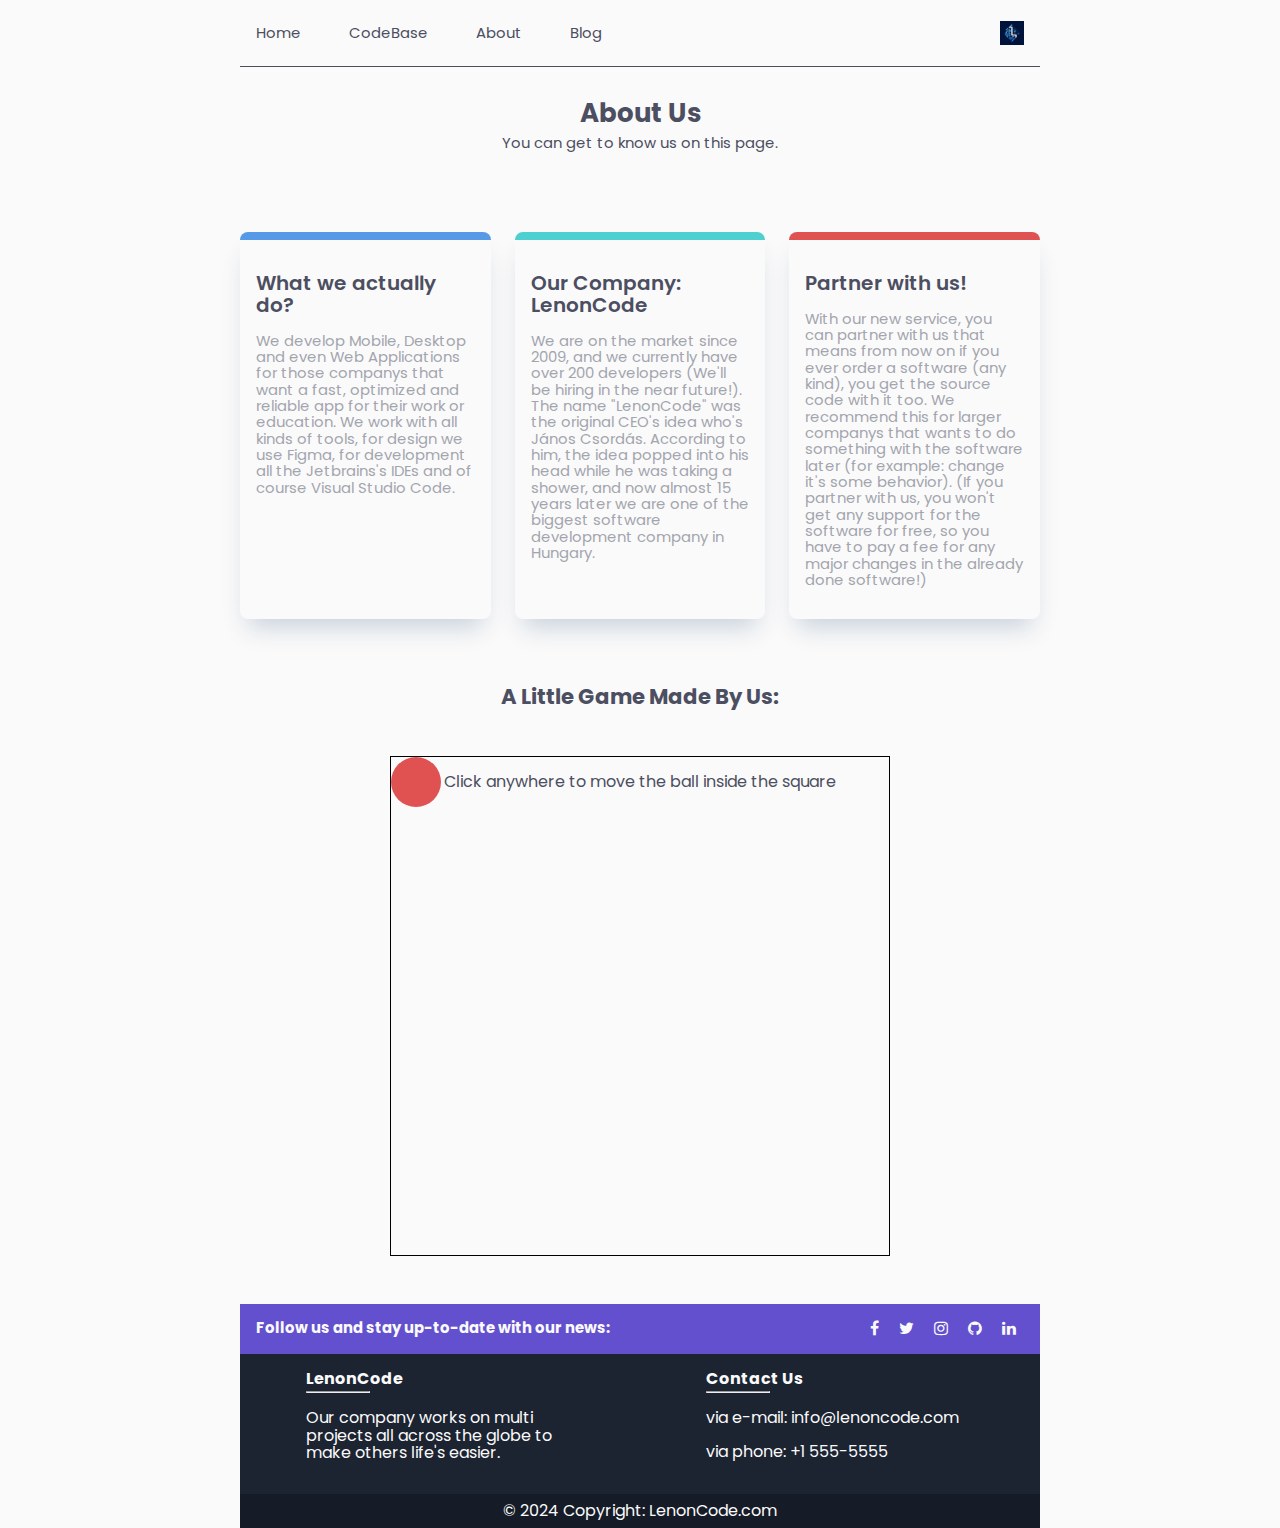
==== subpages/about.html @ 510f9de5 "about.html is done" ====
<!DOCTYPE html>
<html lang="en">
<head>
    <meta charset="UTF-8">
    <meta name="viewport" content="width=device-width, initial-scale=1.0">
    <link rel="stylesheet" href="https://cdnjs.cloudflare.com/ajax/libs/font-awesome/4.7.0/css/font-awesome.min.css">
    <link rel="icon" type="image/x-icon" href="../assets/icons/favicon.jpg">
    <title>LenonCode - About Us</title>
    <link rel="stylesheet" href="../css/style.css">
</head>
<body>
    <header>
        <ul class="wrapper">
            <li><a href="../index.html">Home</a></li>
            <li><a href="#">CodeBase</a></li>
            <li><a href="about.html">About</a></li>
            <li><a href="#">Blog</a></li>
            <img src="../assets/icons/favicon.jpg" alt="">
        </ul>
    </header>
    <main>
        <div class="aboutpage-main-title">
            <h1>About Us</h1>
            <p>You can get to know us on this page.</p>
        </div>
        <div class="aboutpage-main-page">
            <div class="us-col">
                <h2>What we actually do?</h2>
                <p>We develop Mobile, Desktop and even Web Applications for those companys that want a fast, optimized and reliable app for their work or education. We work with all kinds of tools, for design we use Figma, for development all the Jetbrains's IDEs and of course Visual Studio Code.</p>
            </div>
            <div class="us-col">
                <h2>Our Company: LenonCode</h2>
                <p>We are on the market since 2009, and we currently have over 200 developers (We'll be hiring in the near future!). The name "LenonCode" was the original CEO's idea who's János Csordás. According to him, the idea popped into his head while he was taking a shower, and now almost 15 years later we are one of the biggest software development company in Hungary.</p>
            </div>
            <div class="us-col">
                <h2>Partner with us!</h2>
                <p>With our new service, you can partner with us that means from now on if you ever order a software (any kind), you get the source code with it too. We recommend this for larger companys that wants to do something with the software later (for example: change it's some behavior). (If you partner with us, you won't get any support for the software for free, so you have to pay a fee for any major changes in the already done software!)</p>
            </div>
        </div>
        <div class="little-game-title">
            <h2>A Little Game Made By Us:</h2>
        </div>
        <div class="game-square">
            <p>Click anywhere to move the ball inside the square</p>
            <div id="foo" class="ball"></div>
        </div>
    </main>

    <footer>
        <div class="footer-title">
            <div class="footer-main-title">
                <h4>Follow us and stay up-to-date with our news:</h4>
            </div>
            <div class="social-media-icons">
                <a href="#"><i class="fa fa-facebook"></i></a>
                <a href="#"><i class="fa fa-twitter"></i></a>
                <a href="#"><i class="fa fa-instagram"></i></a>
                <a href="#"><i class="fa fa-github"></i></a>
                <a href="#"><i class="fa fa-linkedin"></i></a>
            </div>
        </div>
        <div class="footers">
            <div class="footer">
                <h4>LenonCode</h4>
                <hr>
                <p>Our company works on multi projects all across the globe to make others life's easier.</p>
            </div>
            <div class="footer2">
                <h4>Contact Us</h4>
                <hr>
                <p>via e-mail: info@lenoncode.com</p>
                <p>via phone: +1 555-5555</p>
            </div>
        </div>
        <div class="footer-bottom">
            <p>&copy; 2024 Copyright: LenonCode.com</p>
        </div>
    </footer>

    <script src="../scripts/aboutpage.js"></script>
</body>
</html>
---- css/style.css ----
@import url('https://fonts.googleapis.com/css2?family=Poppins:ital,wght@0,200;0,400;0,600;1,200;1,400&display=swap');

/* All-in-one CSS */

:root{
    /* Betűstílusok */
    --ff: 'Poppins', sans-serif;
    --ff-light: 200;
    --ff-normal: 400;
    --ff-bold: 600;

    /* Betűméretek */
    --fs-400: 0.9275rem;
    --fs-500: 1.25rem;
    --fs-550: 1.325rem;
    --fs-600: 1.625rem;
    --fs-900: 2.5rem;

    /* Színek */
    --clr-neutral-900: hsl(234, 12%, 34%);
    --clr-neutral-400: hsl(229, 6%, 66%);
    --clr-neutral-100: hsl(0, 0%, 98%);

    --clr-teal: hsl(180, 58%, 56%);
    --clr-red: hsl(0, 70%, 60%);
    --clr-blue: hsl(212, 75%, 62%);
    --clr-yellow: hsl(34, 89%, 65%);
    --clr-purple: hsl(249, 56%, 56%);
    --clr-blackish: hsl(219, 28%, 12%);
    --clr-grayish: hsl(220, 27%, 15%);


    /* Méretek */
    --mx-width: 800px;
}

/* index.html Content */

/* Alapok */

*,
*::before,
*::after{
    box-sizing: border-box;
    user-select: none;
}

html {
    font-family: var(--ff);
    font-weight: var(--ff-normal);
    color: var(--clr-neutral-900);
}

body{
    margin: 0;
    padding: 0;
    background: var(--clr-neutral-100);
    line-height: 1.1;
    overflow-x: hidden;
}

/* Navigációs Sáv */

.wrapper{
    --ml-1: 1rem;

    border-bottom: 1px solid var(--clr-neutral-900);
    padding-inline: 0;
    padding-block: 1.3rem;
    max-width: var(--mx-width);
    margin-inline: auto;
    margin-block: 0;
    display: flex;
    gap: 2rem;
    list-style-type: none;
    justify-content: flex-start;
    align-items: center;
}

.wrapper a{
    margin-left: var(--ml-1);
    font-size: var(--fs-400);
    color: var(--clr-neutral-900);
    text-decoration: none;
    transition: 0.2s ease-in;
}

.wrapper a:hover{
    color: var(--clr-teal);
    transition: 0.2s ease-out;
}

.wrapper > img{
    max-width: 1.5rem;
    margin-left: auto;
    margin-right: var(--ml-1);
}

@media (max-width: 450px) {
    .wrapper {
        justify-content: center;
    }

    .wrapper a {
        margin-left: 0;
    }

    .wrapper > img {
        display: none;
    }
}

/* Main Rész */

main{
    margin-inline: auto;
    max-width: var(--mx-width);
}

.main-title{
    text-align: center;
    margin: auto auto 3rem auto;
    font-size: var(--fs-550);
    color: var(--clr-neutral-900);
}

.main-title > h1{
    margin-bottom: 1rem;
}

.main-title > p{
    margin-top: 0;
    font-weight: var(--ff-light);
    color: var(--clr-neutral-900);
    font-size: var(--fs-400);
}

.img-container{
    background: url('../assets/images/image-cont.jpg') center/cover no-repeat;
    height: 20rem;
    display: flex;
    justify-content: space-between;
    align-items: center;
    transition: background 0.5s ease-in-out;
}

.left-arrow, .right-arrow{
    margin-inline: 1rem;
}

/* Kártyák feletti cím */

.main-page-title {
    max-width: 20rem;
    margin-inline: auto;
    margin-top: 4rem;
    font-size: var(--fs-400);
    color: var(--clr-neutral-900);
    text-align: center;
}

.main-page-title h2{
    
    font-weight: var(--ff-light);
}

.main-page-title span{
    font-weight: var(--ff-bold);
}

/* Kártyák */

.cards{
    margin-block: 4rem;
    display: grid;
    gap: 2rem;
}

.cards > * {
    flex: 1;
}

@media (min-width: 800px) {
    .cards{
        grid-template-columns: 1fr 1fr 1fr;
    }
}

.col{
    display: grid;
    align-content: center;
    gap: 2rem;
}

.card {
    --br: 0.5rem;

    padding: 1.5rem;
    border-top: var(--br) solid;
    border-radius: var(--br);
    box-shadow: 0 1rem 1.5rem -.5rem rgb(0 50 100 / 0.2);
}

.card h2{
    font-size: var(--fs-500);
    margin-top: 0.25rem;
}

.card p{
    font-size: var(--fs-400);
    color: var(--clr-neutral-400);
}

.card > img{
    display: block;
    max-width: 2.3rem;
    margin-top: 1rem;
    margin-left: auto;
}

@media (max-width: 800px) {
    .card {
        margin-inline: 2rem;
    }
}

.card-first{
    border-color: var(--clr-blue);
}

.card-second {
    border-color: var(--clr-red);
}

.card-third {
    border-color: var(--clr-yellow);
}

.card-fourth {
    border-color: var(--clr-teal);
}

/* Review-ok */

.reviews-title {
    text-align: center;
    margin-top: 4rem;
}

.reviews-title h3{
    font-size: var(--fs-600);
    color: var(--clr-neutral-900);
}

.reviews-scrollmenu{
    margin-block: 4rem;
    margin-inline: 0.75rem;
    display: flex;
    flex-wrap: nowrap;
    overflow-x: auto;
    overflow-y: hidden;
    -webkit-overflow-scrolling: touch;

    .reviews{
        flex: 0 0 auto;
    }
}

.reviews-scrollmenu {
    &::-webkit-scrollbar {
    display: none;
    }
}

.reviews{
    margin-inline: 0.6rem;
}

.forward-icon > img{
    max-width: 2.5rem;
    cursor: pointer;
}

.backwards-icon > img{
    max-width: 2.5rem;
    cursor: pointer;
}

.review {
    margin-inline: auto;
    padding: 1rem;
    max-width: 335px;
    max-height: 230px;
    background: var(--clr-neutral-400);
    color: black;
}

.name-w-pic {
    display: flex;
}

.name-w-pic > img {
    max-width: 3rem;
    max-height: 3rem;
    margin: 0.25rem;
    border-radius: 50%;
    background: var(--clr-neutral-100);
}

.review-cont > h4{
    margin: 0.9rem 0 0.1rem 0;
    font-size: var(--fs-400);
}

.review-cont{
    display: flex;
    flex-direction: column;
}

.stars{
    display: flex;
    gap: 0.1rem;
}

.star > img{
    max-width: 1rem;
    max-height: 1rem;
}

/* Footer rész */

footer{
    max-width: var(--mx-width);
    margin-inline: auto;
    background: var(--clr-grayish);
    color: var(--clr-neutral-100);
}

.footer-title {
    display: flex;
    justify-content: space-between;
    background: var(--clr-purple);
    padding-block: 1rem;
    padding-left: 1rem;
}

.footer-title h4{
    font-size: var(--fs-400);
    text-align: justify;
    margin: 0;
}

.footers {
    display: flex;
    justify-content: space-around;
}

.footer{
    max-width: 300px;
    margin: 0 0 2rem 0;
    flex: 1;
}

.footer h4{
    margin: 1rem 0 0.25rem 1rem;
    color: var(--clr-neutral-100);
}

.footer p {
    margin: 1rem 0 0 1rem;
    color: var(--clr-neutral-100);
}

.footer hr{
    max-width: 4rem;
    margin: 0 0 0 1rem;
}

.footer2 {
    max-width: 300px;
    margin: 0 0 2rem 0;
    flex: 1;
}

.footer2 h4{
    margin: 1rem 0 0.25rem 1rem;
    color: var(--clr-neutral-100);
}

.footer2 p {
    margin: 1rem 0 0 1rem;
    color: var(--clr-neutral-100);
}

.footer2 hr{
    max-width: 4rem;
    margin: 0 0 0 1rem;
}

.footer-bottom {
    padding: 0.5rem 0 0.5rem 0;
    background: var(--clr-blackish);
    text-align: center;
}

.footer-bottom > p {
    margin: 0;
}

.social-media-icons{
    white-space: none;
    margin-right: 1rem;
}

.social-media-icons i{
    color: var(--clr-neutral-100);
    margin-inline: 0.5rem;
}

.social-media-icons i:hover{
    color: var(--clr-blue);
}

@media screen and (max-width: 600px) {
    .footers{
        flex-direction: column;
        justify-content: center;
        align-items: center;
    }
    .footer-title {
        flex-direction: column;
        justify-content: center;
        align-items: center;
        padding-left: 0;
    }
    .footer2, .footer2 h4, .footer2 p, .footer2 hr{
        margin-left: 0;
    }
    .social-media-icons {
        margin: 1.5rem 0 0 0;
    }
}

/* ---------- About.html content ----------- */

.aboutpage-main-title{
    text-align: center;
    margin-inline: auto;
    margin-block: 2rem;
}

.aboutpage-main-title h1{
    font-size: var(--fs-600);
    color: var(--clr-neutral-900);
    margin-block: 0.5rem;
}

.aboutpage-main-title p{
    font-size: var(--fs-400);
    margin-block: 0.5rem;
}

.aboutpage-main-page{
    display: grid;
    gap: 1.5rem;
}

.us-col{
    border-top: 0.5rem solid var(--clr-teal);
    border-radius: 0.5rem;
    box-shadow: 0 1rem 1.5rem -.5rem rgb(0 50 100 / 0.2);
    padding: 1rem;
    margin-block: 3rem;
}

.us-col:first-child{
    border-color: var(--clr-blue);
}

.us-col:last-child{
    border-color: var(--clr-red);
}

.us-col h2{
    font-size: var(--fs-500);
    font-weight: var(--ff-bold);
    color: var(--clr-neutral-900);
}

.us-col p{
    font-size: var(--fs-400);
    color: var(--clr-neutral-400);
}

@media (min-width: 800px) {
    .aboutpage-main-page{
        grid-template-columns: repeat(3, 1fr);
    }
}

@media (max-width: 800px) {
    .us-col{
        margin: 0 1rem 0 1rem;
    }
    .aboutpage-main-page{
        margin-block: 2rem;
    }
}

.little-game-title{
    text-align: center;
    margin-bottom: 2rem;
}

.little-game-title h2{
    font-size: var(--fs-550);
    color: var(--clr-neutral-900);
}

.game-square{
    position: relative;
    max-width: 500px;
    height: 500px;
    margin-inline: auto;
    margin-block: 3rem;
    border: 1px solid black;
}

.game-square p{
    text-align: center;
}

.ball{
    background: var(--clr-red);
    width: 50px;
    height: 50px;
    border-radius: 25px;
    position: absolute;
    top: 0;
    left: 0;
    transition: transform 1s;
}
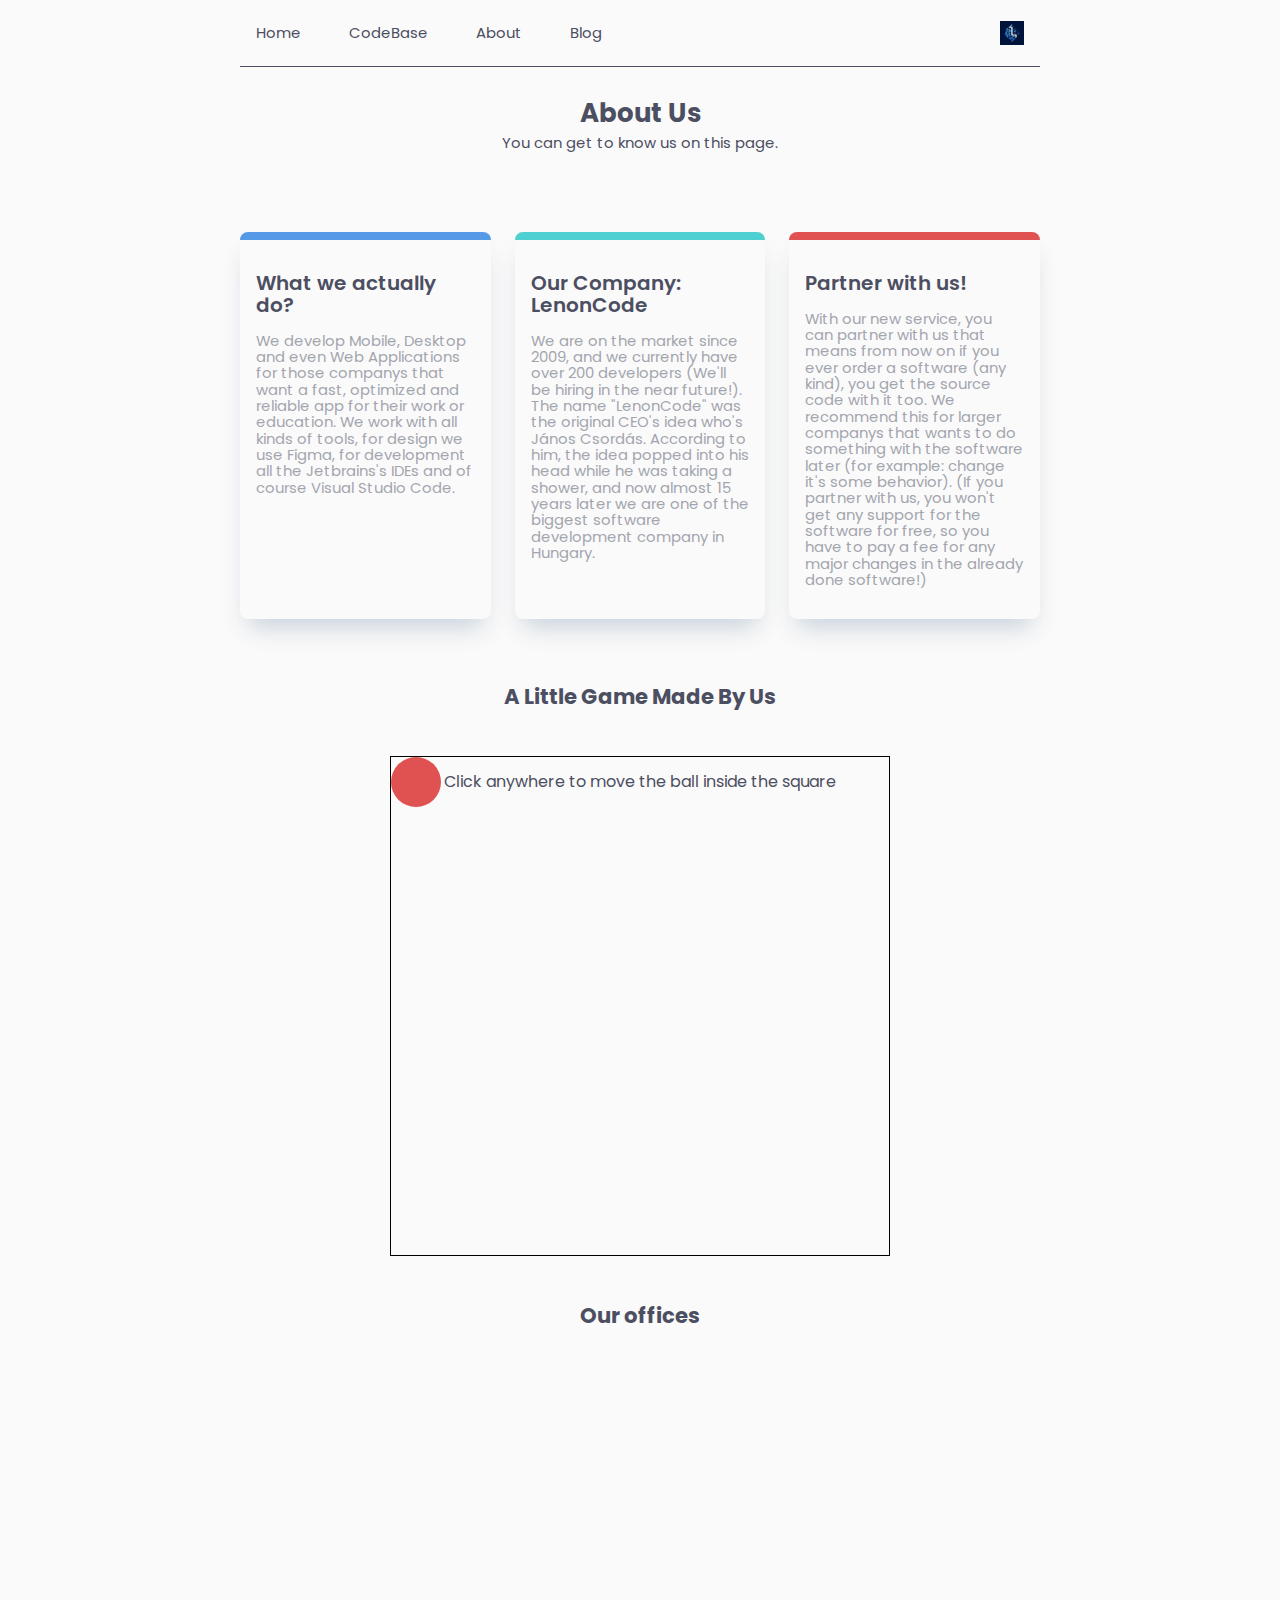
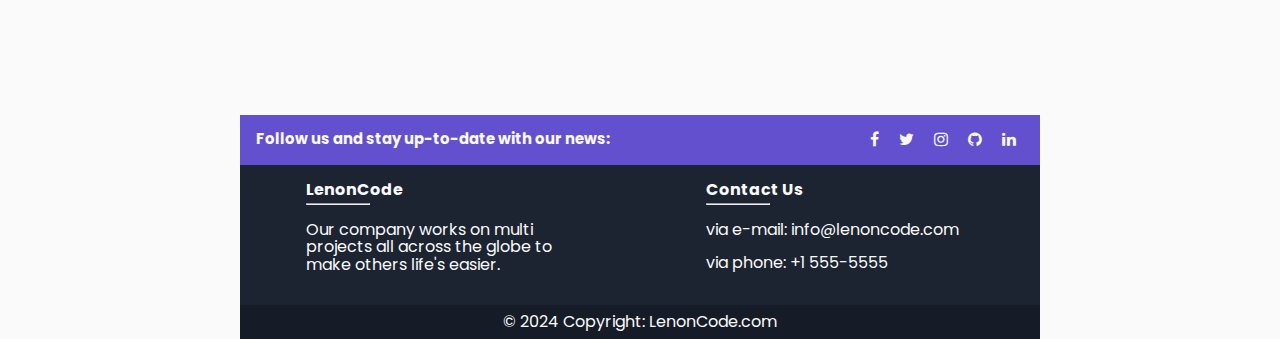
==== commit 0b999eb0: "did some feature improvements" ====
--- a/subpages/about.html
+++ b/subpages/about.html
@@ -14,7 +14,7 @@
             <li><a href="../index.html">Home</a></li>
             <li><a href="#">CodeBase</a></li>
             <li><a href="about.html">About</a></li>
-            <li><a href="#">Blog</a></li>
+            <li><a href="blog.html">Blog</a></li>
             <img src="../assets/icons/favicon.jpg" alt="">
         </ul>
     </header>
@@ -38,12 +38,16 @@
             </div>
         </div>
         <div class="little-game-title">
-            <h2>A Little Game Made By Us:</h2>
+            <h2>A Little Game Made By Us</h2>
         </div>
         <div class="game-square">
             <p>Click anywhere to move the ball inside the square</p>
             <div id="foo" class="ball"></div>
         </div>
+        <div class="google-maps-title">
+            <h2>Our offices</h2>
+        </div>
+        <iframe class="google-maps" src="https://www.google.com/maps/embed?pb=!1m18!1m12!1m3!1d172572.96744588314!2d18.96549315471216!3d47.48109537623687!2m3!1f0!2f0!3f0!3m2!1i1024!2i768!4f13.1!3m3!1m2!1s0x4741c334d1d4cfc9%3A0x400c4290c1e1160!2sBudapest!5e0!3m2!1shu!2shu!4v1708455760450!5m2!1shu!2shu" width="600" height="300" style="border:0;" allowfullscreen="" loading="lazy" referrerpolicy="no-referrer-when-downgrade"></iframe>
     </main>
 
     <footer>
--- a/css/style.css
+++ b/css/style.css
@@ -290,7 +290,7 @@
     margin-inline: auto;
     padding: 1rem;
     max-width: 335px;
-    max-height: 230px;
+    min-height: 230px;
     background: var(--clr-neutral-400);
     color: black;
 }
@@ -539,4 +539,99 @@
     top: 0;
     left: 0;
     transition: transform 1s;
+}
+
+.google-maps-title{
+    margin-inline: auto;
+    text-align: center;
+    margin-bottom: 2rem;
+}
+
+.google-maps-title h2{
+    font-size: var(--fs-550);
+    color: var(--clr-neutral-900);
+}
+
+.google-maps{
+    display: block;
+    margin-inline: auto;
+    margin-bottom: 3.5rem;
+    max-width: 600px;
+}
+
+@media screen and (max-width: 700px) {
+    .google-maps{
+        max-width: 300px;
+    }
+}
+
+/* Blog.html */
+
+.blog-cards{
+    display: grid;
+    gap: 2rem;
+    margin-bottom: 3rem;
+}
+
+.blog-card{
+    min-width: 500px;
+    max-width: 500px;
+    min-height: 350px;
+    margin-inline: auto;
+    box-shadow: 0 1rem 1.5rem -.5rem rgb(0 50 100 / 0.2);
+    padding: 2rem;
+    border-top: 0.5rem solid;
+    border-color: var(--clr-red);
+    border-radius: 0.5rem;
+}
+
+.blog-card:first-child{
+    border-color: var(--clr-teal);
+}
+
+.blog-card:last-child{
+    border-color: var(--clr-yellow);
+}
+
+.blog-card h2{
+    margin-block: 0.5rem;
+}
+
+.blog-card p{
+    font-size: var(--fs-400);
+    margin: 0 0 2rem 0;
+}
+
+.blog-card img{
+    display: block;
+    margin-inline: auto;
+    max-width: 200px;
+    max-height: 200px;
+}
+
+.blog-card a{
+    display: block;
+    margin-left: auto;
+    text-align: center;
+    text-decoration: none;
+    font-size: var(--fs-400);
+    color: var(--clr-neutral-900);
+    padding: 0.75rem;
+    margin-top: 2rem;
+    border: 1px solid var(--clr-neutral-900);
+    border-radius: 10px;
+    transition: 0.3s ease-in-out;
+}
+
+.blog-card a:hover{
+    color: var(--clr-neutral-100);
+    background-color: var(--clr-neutral-900);
+    transition: 0.3s ease-in-out;
+}
+
+@media (max-width: 550px) {
+    .blog-card{
+        margin-inline: 1rem;
+        min-width: 0;
+    }
 }